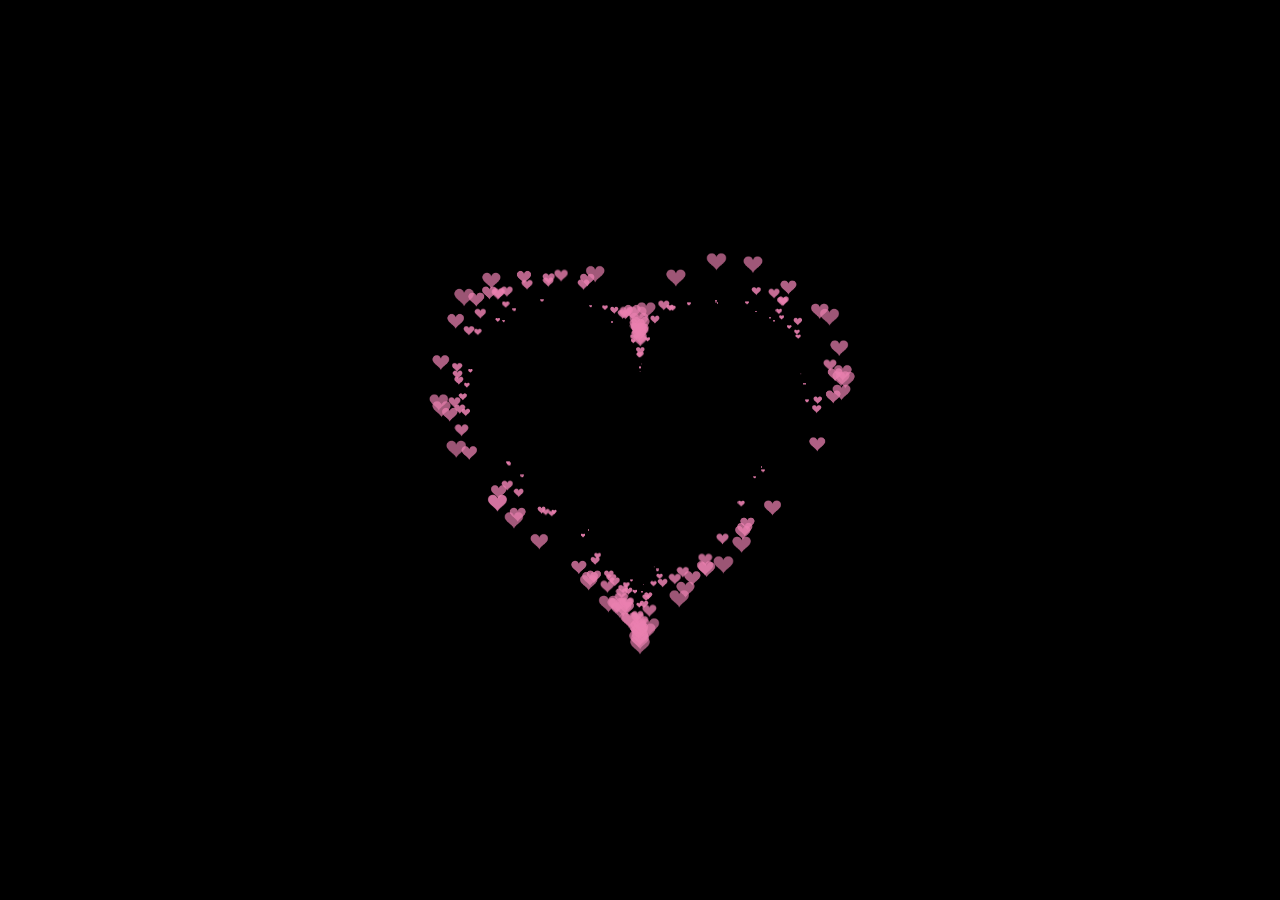
==== index.html @ b7981eaa "Create index.html" ====
<!DOCTYPE HTML PUBLIC "-//W3C//DTD HTML 4.0 Transitional//EN">
<HTML>
	<HEAD>
		<TITLE> New Document </TITLE>
		<META NAME="Generator" CONTENT="EditPlus">
		<META NAME="Author" CONTENT="">
		<META NAME="Keywords" CONTENT="">
		<META NAME="Description" CONTENT="">
		<style>
			html,
			body {
				height: 100%;
				padding: 0;
				margin: 0;
				background: #000;
			}

			canvas {
				position: absolute;
				width: 100%;
				height: 100%;
			}
		</style>
	</HEAD>

	<BODY>
		<canvas id="pinkboard"></canvas>
		<script>
			/*
			 * Settings
			 */
			var settings = {
				particles: {
					length: 500, // maximum amount of particles
					duration: 2, // particle duration in sec
					velocity: 100, // particle velocity in pixels/sec
					effect: -0.75, // play with this for a nice effect
					size: 30, // particle size in pixels
				},
			};

			/*
			 * RequestAnimationFrame polyfill by Erik Möller
			 */
			(function() {
				var b = 0;
				var c = ["ms", "moz", "webkit", "o"];
				for (var a = 0; a < c.length && !window.requestAnimationFrame; ++a) {
					window.requestAnimationFrame = window[c[a] + "RequestAnimationFrame"];
					window.cancelAnimationFrame = window[c[a] + "CancelAnimationFrame"] || window[c[a] +
						"CancelRequestAnimationFrame"]
				}
				if (!window.requestAnimationFrame) {
					window.requestAnimationFrame = function(h, e) {
						var d = new Date().getTime();
						var f = Math.max(0, 16 - (d - b));
						var g = window.setTimeout(function() {
							h(d + f)
						}, f);
						b = d + f;
						return g
					}
				}
				if (!window.cancelAnimationFrame) {
					window.cancelAnimationFrame = function(d) {
						clearTimeout(d)
					}
				}
			}());

			/*
			 * Point class
			 */
			var Point = (function() {
				function Point(x, y) {
					this.x = (typeof x !== 'undefined') ? x : 0;
					this.y = (typeof y !== 'undefined') ? y : 0;
				}
				Point.prototype.clone = function() {
					return new Point(this.x, this.y);
				};
				Point.prototype.length = function(length) {
					if (typeof length == 'undefined')
						return Math.sqrt(this.x * this.x + this.y * this.y);
					this.normalize();
					this.x *= length;
					this.y *= length;
					return this;
				};
				Point.prototype.normalize = function() {
					var length = this.length();
					this.x /= length;
					this.y /= length;
					return this;
				};
				return Point;
			})();

			/*
			 * Particle class
			 */
			var Particle = (function() {
				function Particle() {
					this.position = new Point();
					this.velocity = new Point();
					this.acceleration = new Point();
					this.age = 0;
				}
				Particle.prototype.initialize = function(x, y, dx, dy) {
					this.position.x = x;
					this.position.y = y;
					this.velocity.x = dx;
					this.velocity.y = dy;
					this.acceleration.x = dx * settings.particles.effect;
					this.acceleration.y = dy * settings.particles.effect;
					this.age = 0;
				};
				Particle.prototype.update = function(deltaTime) {
					this.position.x += this.velocity.x * deltaTime;
					this.position.y += this.velocity.y * deltaTime;
					this.velocity.x += this.acceleration.x * deltaTime;
					this.velocity.y += this.acceleration.y * deltaTime;
					this.age += deltaTime;
				};
				Particle.prototype.draw = function(context, image) {
					function ease(t) {
						return (--t) * t * t + 1;
					}
					var size = image.width * ease(this.age / settings.particles.duration);
					context.globalAlpha = 1 - this.age / settings.particles.duration;
					context.drawImage(image, this.position.x - size / 2, this.position.y - size / 2, size, size);
				};
				return Particle;
			})();

			/*
			 * ParticlePool class
			 */
			var ParticlePool = (function() {
				var particles,
					firstActive = 0,
					firstFree = 0,
					duration = settings.particles.duration;

				function ParticlePool(length) {
					// create and populate particle pool
					particles = new Array(length);
					for (var i = 0; i < particles.length; i++)
						particles[i] = new Particle();
				}
				ParticlePool.prototype.add = function(x, y, dx, dy) {
					particles[firstFree].initialize(x, y, dx, dy);

					// handle circular queue
					firstFree++;
					if (firstFree == particles.length) firstFree = 0;
					if (firstActive == firstFree) firstActive++;
					if (firstActive == particles.length) firstActive = 0;
				};
				ParticlePool.prototype.update = function(deltaTime) {
					var i;

					// update active particles
					if (firstActive < firstFree) {
						for (i = firstActive; i < firstFree; i++)
							particles[i].update(deltaTime);
					}
					if (firstFree < firstActive) {
						for (i = firstActive; i < particles.length; i++)
							particles[i].update(deltaTime);
						for (i = 0; i < firstFree; i++)
							particles[i].update(deltaTime);
					}

					// remove inactive particles
					while (particles[firstActive].age >= duration && firstActive != firstFree) {
						firstActive++;
						if (firstActive == particles.length) firstActive = 0;
					}


				};
				ParticlePool.prototype.draw = function(context, image) {
					// draw active particles
					if (firstActive < firstFree) {
						for (i = firstActive; i < firstFree; i++)
							particles[i].draw(context, image);
					}
					if (firstFree < firstActive) {
						for (i = firstActive; i < particles.length; i++)
							particles[i].draw(context, image);
						for (i = 0; i < firstFree; i++)
							particles[i].draw(context, image);
					}
				};
				return ParticlePool;
			})();

			/*
			 * Putting it all together
			 */
			(function(canvas) {
				var context = canvas.getContext('2d'),
					particles = new ParticlePool(settings.particles.length),
					particleRate = settings.particles.length / settings.particles.duration, // particles/sec
					time;

				// get point on heart with -PI <= t <= PI
				function pointOnHeart(t) {
					return new Point(
						160 * Math.pow(Math.sin(t), 3),
						130 * Math.cos(t) - 50 * Math.cos(2 * t) - 20 * Math.cos(3 * t) - 10 * Math.cos(4 * t) + 25
					);
				}

				// creating the particle image using a dummy canvas
				var image = (function() {
					var canvas = document.createElement('canvas'),
						context = canvas.getContext('2d');
					canvas.width = settings.particles.size;
					canvas.height = settings.particles.size;
					// helper function to create the path
					function to(t) {
						var point = pointOnHeart(t);
						point.x = settings.particles.size / 2 + point.x * settings.particles.size / 350;
						point.y = settings.particles.size / 2 - point.y * settings.particles.size / 350;
						return point;
					}
					// create the path
					context.beginPath();
					var t = -Math.PI;
					var point = to(t);
					context.moveTo(point.x, point.y);
					while (t < Math.PI) {
						t += 0.01; // baby steps!
						point = to(t);
						context.lineTo(point.x, point.y);
					}
					context.closePath();
					// create the fill
					context.fillStyle = '#ea80b0';
					context.fill();
					// create the image
					var image = new Image();
					image.src = canvas.toDataURL();
					return image;
				})();

				// render that thing!
				function render() {
					// next animation frame
					requestAnimationFrame(render);

					// update time
					var newTime = new Date().getTime() / 1000,
						deltaTime = newTime - (time || newTime);
					time = newTime;

					// clear canvas
					context.clearRect(0, 0, canvas.width, canvas.height);

					// create new particles
					var amount = particleRate * deltaTime;
					for (var i = 0; i < amount; i++) {
						var pos = pointOnHeart(Math.PI - 2 * Math.PI * Math.random());
						var dir = pos.clone().length(settings.particles.velocity);
						particles.add(canvas.width / 2 + pos.x, canvas.height / 2 - pos.y, dir.x, -dir.y);
					}

					// update and draw particles
					particles.update(deltaTime);
					particles.draw(context, image);
				}

				// handle (re-)sizing of the canvas
				function onResize() {
					canvas.width = canvas.clientWidth;
					canvas.height = canvas.clientHeight;
				}
				window.onresize = onResize;

				// delay rendering bootstrap
				setTimeout(function() {
					onResize();
					render();
				}, 10);
			})(document.getElementById('pinkboard'));
		</script>
	</BODY>
</HTML>
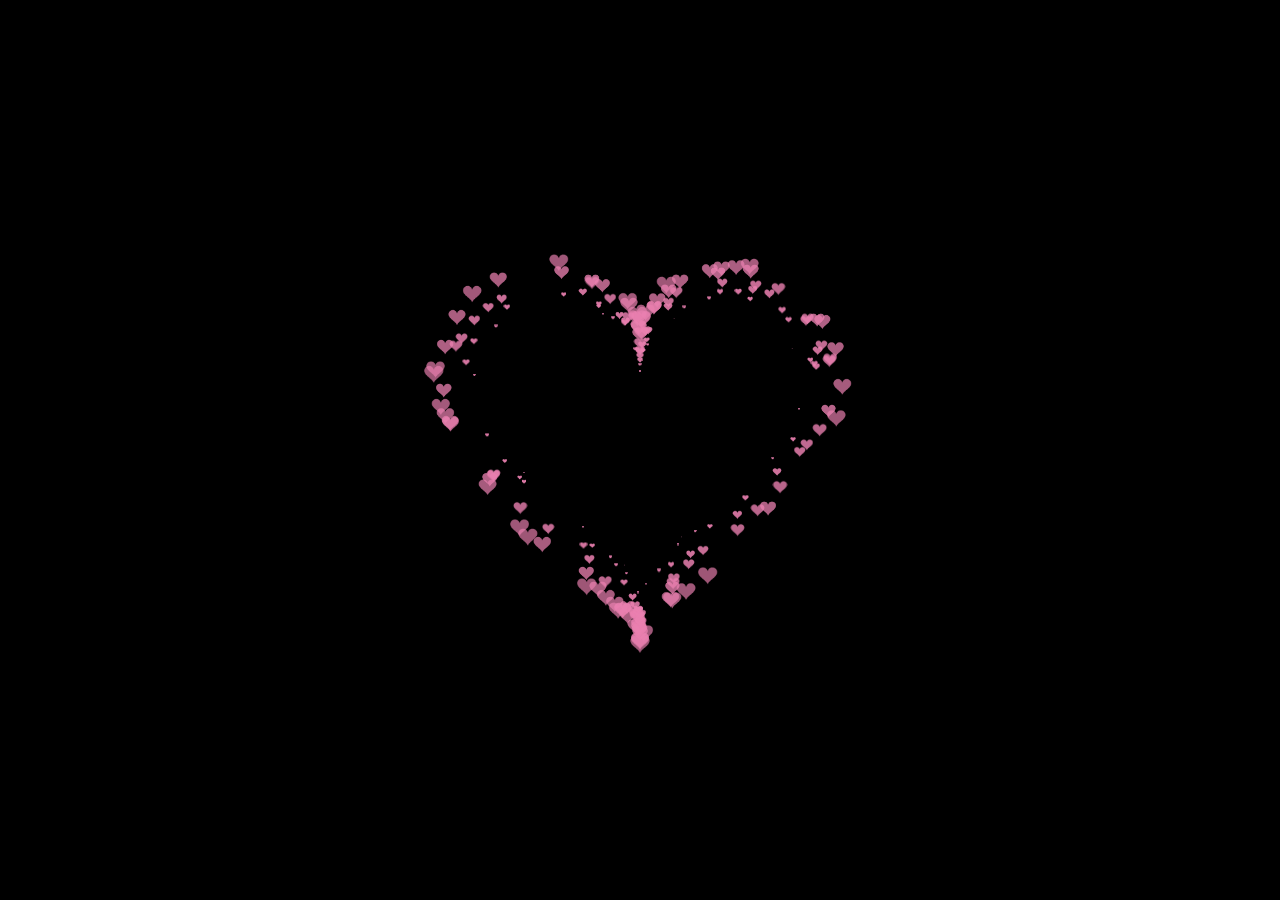
==== commit 67dc612d: "Update index.html" ====
--- a/index.html
+++ b/index.html
@@ -1,7 +1,7 @@
 <!DOCTYPE HTML PUBLIC "-//W3C//DTD HTML 4.0 Transitional//EN">
 <HTML>
 	<HEAD>
-		<TITLE> New Document </TITLE>
+		<TITLE>我爱你</TITLE>
 		<META NAME="Generator" CONTENT="EditPlus">
 		<META NAME="Author" CONTENT="">
 		<META NAME="Keywords" CONTENT="">
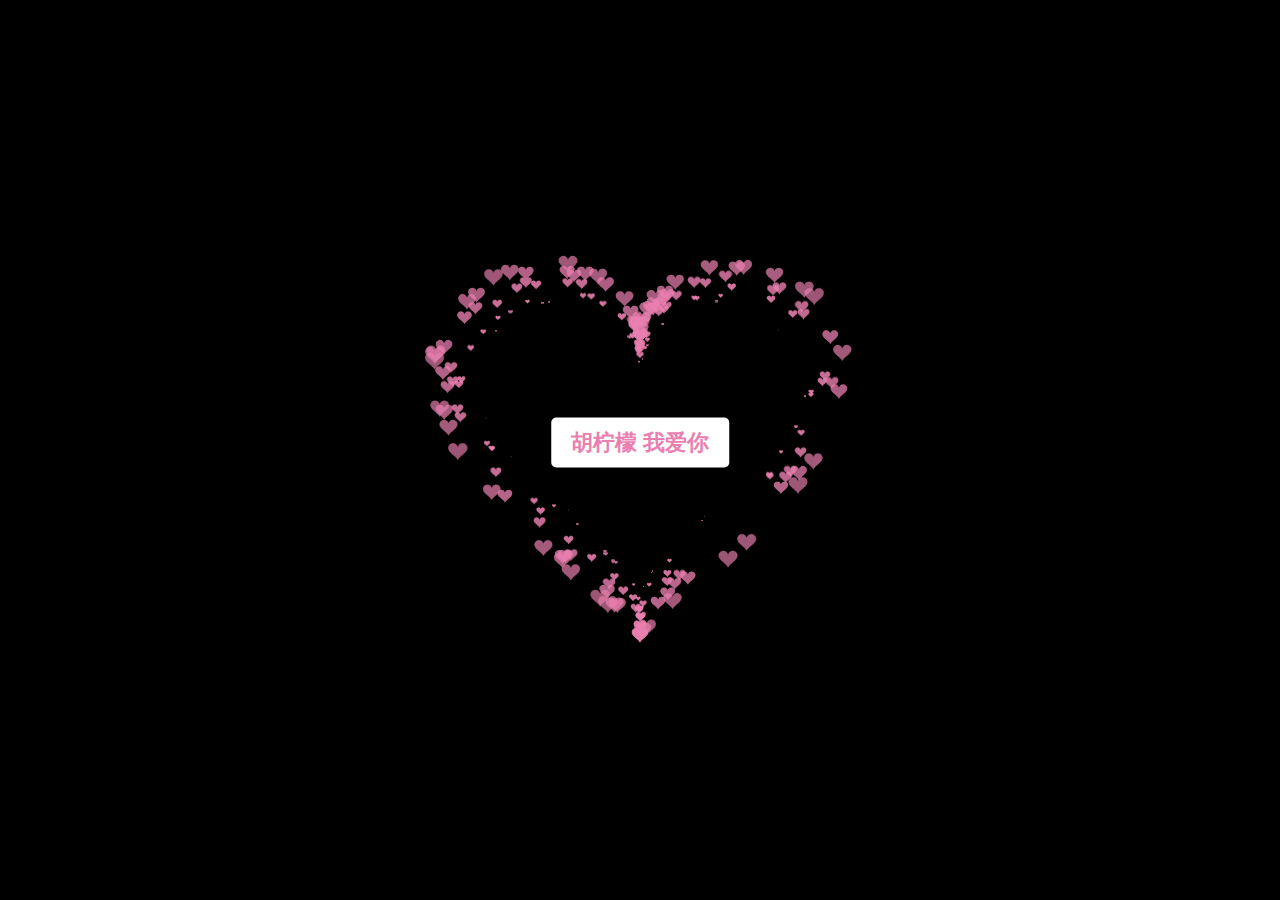
==== commit 17900285: "Create index.html" ====
--- a/index.html
+++ b/index.html
@@ -1,11 +1,11 @@
-<!DOCTYPE HTML PUBLIC "-//W3C//DTD HTML 4.0 Transitional//EN">
-<HTML>
-	<HEAD>
-		<TITLE>我爱你</TITLE>
-		<META NAME="Generator" CONTENT="EditPlus">
-		<META NAME="Author" CONTENT="">
-		<META NAME="Keywords" CONTENT="">
-		<META NAME="Description" CONTENT="">
+<!DOCTYPE html>
+<!-- saved from url=(0046)https://httishere.gitee.io/notion/v4/love.html -->
+<html>
+	<head>
+		<meta http-equiv="Content-Type" content="text/html; charset=UTF-8">
+
+		<title>💗 Love u 💗</title>
+
 		<style>
 			html,
 			body {
@@ -15,16 +15,139 @@
 				background: #000;
 			}
 
+			.title {
+				background-color: #fff;
+				color: #ea80b0;
+				border-radius: 5px;
+				font-size: 22px;
+				font-weight: bold;
+				padding: 10px 20px;
+				position: fixed;
+				top: 50%;
+				left: 50%;
+				transform: translateX(-50%) translateY(-65%);
+				text-align: center;
+			}
+
 			canvas {
 				position: absolute;
 				width: 100%;
 				height: 100%;
+				animation: anim 1.5s ease-in-out infinite;
+				-webkit-animation: anim 1.5s ease-in-out infinite;
+				-o-animation: anim 1.5s ease-in-out infinite;
+				-moz-animation: anim 1.5s ease-in-out infinite;
+			}
+
+			#name {
+				position: absolute;
+				top: 50%;
+				left: 50%;
+				transform: translate(-50%, -50%);
+				margin-top: -20px;
+				font-size: 46px;
+				color: #ea80b0;
+				/* animation: anim 1.5s ease-in-out infinite;
+        -webkit-animation: anim 1.5s ease-in-out infinite;
+        -o-animation: anim 1.5s ease-in-out infinite;
+        -moz-animation: anim 1.5s ease-in-out infinite; */
+			}
+
+			@keyframes anim {
+				0% {
+					transform: scale(0.8);
+				}
+
+				25% {
+					transform: scale(0.7);
+				}
+
+				50% {
+					transform: scale(1);
+				}
+
+				75% {
+					transform: scale(0.7);
+				}
+
+				100% {
+					transform: scale(0.8);
+				}
+			}
+
+			@-webkit-keyframes anim {
+				0% {
+					-webkit-transform: scale(0.8);
+				}
+
+				25% {
+					-webkit-transform: scale(0.7);
+				}
+
+				50% {
+					-webkit-transform: scale(1);
+				}
+
+				75% {
+					-webkit-transform: scale(0.7);
+				}
+
+				100% {
+					-webkit-transform: scale(0.8);
+				}
+			}
+
+			@-o-keyframes anim {
+				0% {
+					-o-transform: scale(0.8);
+				}
+
+				25% {
+					-o-transform: scale(0.7);
+				}
+
+				50% {
+					-o-transform: scale(1);
+				}
+
+				75% {
+					-o-transform: scale(0.7);
+				}
+
+				100% {
+					-o-transform: scale(0.8);
+				}
+			}
+
+			@-moz-keyframes anim {
+				0% {
+					-moz-transform: scale(0.8);
+				}
+
+				25% {
+					-moz-transform: scale(0.7);
+				}
+
+				50% {
+					-moz-transform: scale(1);
+				}
+
+				75% {
+					-moz-transform: scale(0.7);
+				}
+
+				100% {
+					-moz-transform: scale(0.8);
+				}
 			}
 		</style>
-	</HEAD>
-
-	<BODY>
-		<canvas id="pinkboard"></canvas>
+	</head>
+	<body>
+		<div class="title">胡柠檬 我爱你</div>
+		<canvas id="pinkboard" width="1536" height="150"></canvas>
+		<!-- 加名字的时候请替换xxx部分 -->
+		<!-- <div id="name">肥汪卷</div> -->
+
 		<script>
 			/*
 			 * Settings
@@ -40,47 +163,48 @@
 			};
 
 			/*
-			 * RequestAnimationFrame polyfill by Erik Möller
+			 * RequestAnimationFrame polyfill by Erik M?ller
 			 */
 			(function() {
 				var b = 0;
 				var c = ["ms", "moz", "webkit", "o"];
 				for (var a = 0; a < c.length && !window.requestAnimationFrame; ++a) {
 					window.requestAnimationFrame = window[c[a] + "RequestAnimationFrame"];
-					window.cancelAnimationFrame = window[c[a] + "CancelAnimationFrame"] || window[c[a] +
-						"CancelRequestAnimationFrame"]
+					window.cancelAnimationFrame =
+						window[c[a] + "CancelAnimationFrame"] ||
+						window[c[a] + "CancelRequestAnimationFrame"];
 				}
 				if (!window.requestAnimationFrame) {
 					window.requestAnimationFrame = function(h, e) {
 						var d = new Date().getTime();
 						var f = Math.max(0, 16 - (d - b));
 						var g = window.setTimeout(function() {
-							h(d + f)
+							h(d + f);
 						}, f);
 						b = d + f;
-						return g
-					}
+						return g;
+					};
 				}
 				if (!window.cancelAnimationFrame) {
 					window.cancelAnimationFrame = function(d) {
-						clearTimeout(d)
-					}
-				}
-			}());
+						clearTimeout(d);
+					};
+				}
+			})();
 
 			/*
 			 * Point class
 			 */
 			var Point = (function() {
 				function Point(x, y) {
-					this.x = (typeof x !== 'undefined') ? x : 0;
-					this.y = (typeof y !== 'undefined') ? y : 0;
+					this.x = typeof x !== "undefined" ? x : 0;
+					this.y = typeof y !== "undefined" ? y : 0;
 				}
 				Point.prototype.clone = function() {
 					return new Point(this.x, this.y);
 				};
 				Point.prototype.length = function(length) {
-					if (typeof length == 'undefined')
+					if (typeof length == "undefined")
 						return Math.sqrt(this.x * this.x + this.y * this.y);
 					this.normalize();
 					this.x *= length;
@@ -99,6 +223,7 @@
 			/*
 			 * Particle class
 			 */
+
 			var Particle = (function() {
 				function Particle() {
 					this.position = new Point();
@@ -124,11 +249,17 @@
 				};
 				Particle.prototype.draw = function(context, image) {
 					function ease(t) {
-						return (--t) * t * t + 1;
+						return --t * t * t + 1;
 					}
 					var size = image.width * ease(this.age / settings.particles.duration);
 					context.globalAlpha = 1 - this.age / settings.particles.duration;
-					context.drawImage(image, this.position.x - size / 2, this.position.y - size / 2, size, size);
+					context.drawImage(
+						image,
+						this.position.x - size / 2,
+						this.position.y - size / 2,
+						size,
+						size
+					);
 				};
 				return Particle;
 			})();
@@ -168,17 +299,17 @@
 					if (firstFree < firstActive) {
 						for (i = firstActive; i < particles.length; i++)
 							particles[i].update(deltaTime);
-						for (i = 0; i < firstFree; i++)
-							particles[i].update(deltaTime);
+						for (i = 0; i < firstFree; i++) particles[i].update(deltaTime);
 					}
 
 					// remove inactive particles
-					while (particles[firstActive].age >= duration && firstActive != firstFree) {
+					while (
+						particles[firstActive].age >= duration &&
+						firstActive != firstFree
+					) {
 						firstActive++;
 						if (firstActive == particles.length) firstActive = 0;
 					}
-
-
 				};
 				ParticlePool.prototype.draw = function(context, image) {
 					// draw active particles
@@ -189,8 +320,7 @@
 					if (firstFree < firstActive) {
 						for (i = firstActive; i < particles.length; i++)
 							particles[i].draw(context, image);
-						for (i = 0; i < firstFree; i++)
-							particles[i].draw(context, image);
+						for (i = 0; i < firstFree; i++) particles[i].draw(context, image);
 					}
 				};
 				return ParticlePool;
@@ -200,30 +330,39 @@
 			 * Putting it all together
 			 */
 			(function(canvas) {
-				var context = canvas.getContext('2d'),
+				var context = canvas.getContext("2d"),
 					particles = new ParticlePool(settings.particles.length),
-					particleRate = settings.particles.length / settings.particles.duration, // particles/sec
+					particleRate =
+					settings.particles.length / settings.particles.duration, // particles/sec
 					time;
 
 				// get point on heart with -PI <= t <= PI
 				function pointOnHeart(t) {
 					return new Point(
 						160 * Math.pow(Math.sin(t), 3),
-						130 * Math.cos(t) - 50 * Math.cos(2 * t) - 20 * Math.cos(3 * t) - 10 * Math.cos(4 * t) + 25
+						130 * Math.cos(t) -
+						50 * Math.cos(2 * t) -
+						20 * Math.cos(3 * t) -
+						10 * Math.cos(4 * t) +
+						25
 					);
 				}
 
 				// creating the particle image using a dummy canvas
 				var image = (function() {
-					var canvas = document.createElement('canvas'),
-						context = canvas.getContext('2d');
+					var canvas = document.createElement("canvas"),
+						context = canvas.getContext("2d");
 					canvas.width = settings.particles.size;
 					canvas.height = settings.particles.size;
 					// helper function to create the path
 					function to(t) {
 						var point = pointOnHeart(t);
-						point.x = settings.particles.size / 2 + point.x * settings.particles.size / 350;
-						point.y = settings.particles.size / 2 - point.y * settings.particles.size / 350;
+						point.x =
+							settings.particles.size / 2 +
+							(point.x * settings.particles.size) / 350;
+						point.y =
+							settings.particles.size / 2 -
+							(point.y * settings.particles.size) / 350;
 						return point;
 					}
 					// create the path
@@ -238,7 +377,7 @@
 					}
 					context.closePath();
 					// create the fill
-					context.fillStyle = '#ea80b0';
+					context.fillStyle = "#ea80b0";
 					context.fill();
 					// create the image
 					var image = new Image();
@@ -264,7 +403,12 @@
 					for (var i = 0; i < amount; i++) {
 						var pos = pointOnHeart(Math.PI - 2 * Math.PI * Math.random());
 						var dir = pos.clone().length(settings.particles.velocity);
-						particles.add(canvas.width / 2 + pos.x, canvas.height / 2 - pos.y, dir.x, -dir.y);
+						particles.add(
+							canvas.width / 2 + pos.x,
+							canvas.height / 2 - pos.y,
+							dir.x,
+							-dir.y
+						);
 					}
 
 					// update and draw particles
@@ -284,7 +428,11 @@
 					onResize();
 					render();
 				}, 10);
-			})(document.getElementById('pinkboard'));
+			})(document.getElementById("pinkboard"));
+
+			// 参考：https://blog.csdn.net/weixin_57038822/article/details/121644240
 		</script>
-	</BODY>
-</HTML>
+
+
+	</body>
+</html>
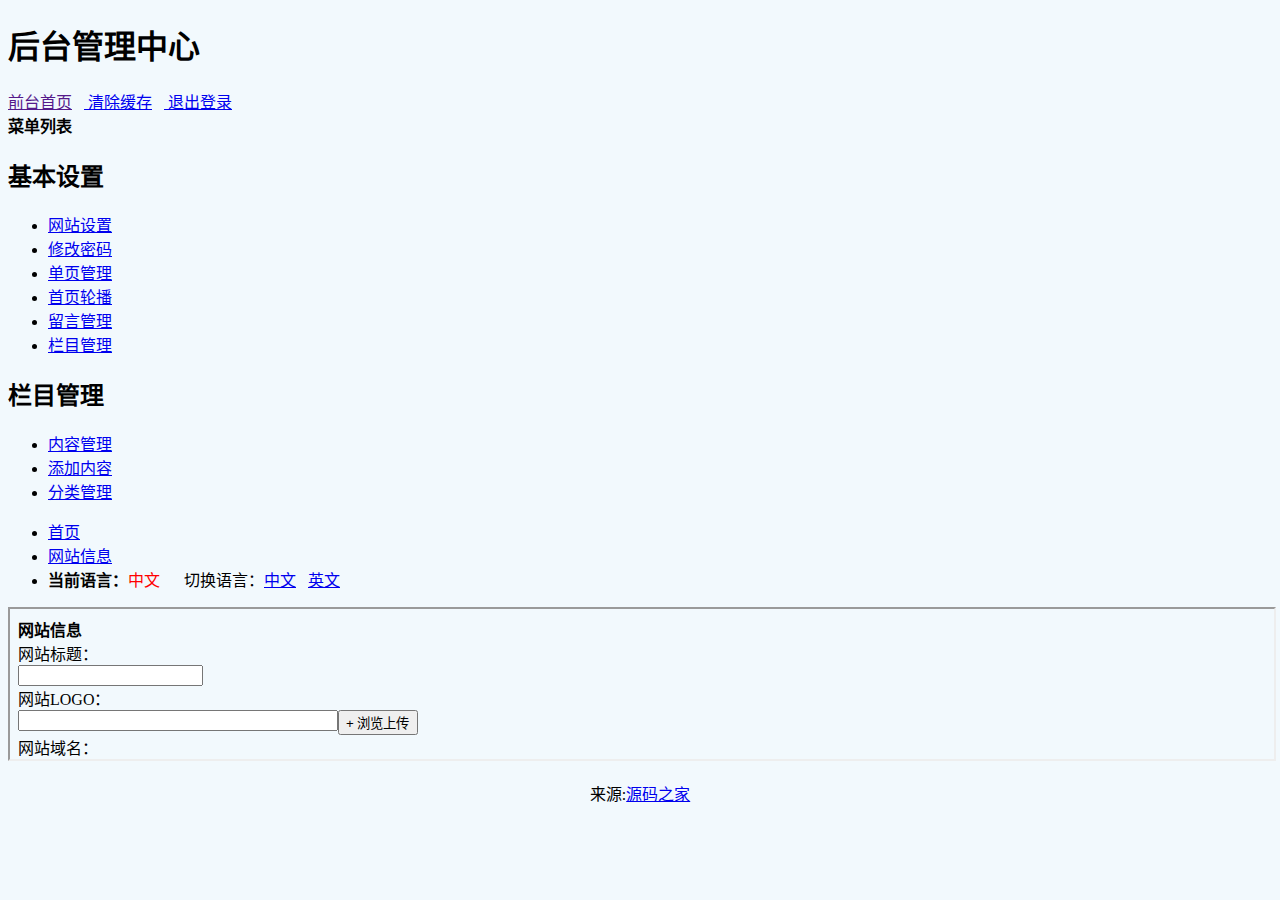
==== commit dec734e4: "Add files via upload" ====
--- a/index.html
+++ b/index.html
@@ -1,438 +1,71 @@
-<!DOCTYPE html>
-<!-- saved from url=(0046)https://httishere.gitee.io/notion/v4/love.html -->
-<html>
-	<head>
-		<meta http-equiv="Content-Type" content="text/html; charset=UTF-8">
-
-		<title>💗 Love u 💗</title>
-
-		<style>
-			html,
-			body {
-				height: 100%;
-				padding: 0;
-				margin: 0;
-				background: #000;
-			}
-
-			.title {
-				background-color: #fff;
-				color: #ea80b0;
-				border-radius: 5px;
-				font-size: 22px;
-				font-weight: bold;
-				padding: 10px 20px;
-				position: fixed;
-				top: 50%;
-				left: 50%;
-				transform: translateX(-50%) translateY(-65%);
-				text-align: center;
-			}
-
-			canvas {
-				position: absolute;
-				width: 100%;
-				height: 100%;
-				animation: anim 1.5s ease-in-out infinite;
-				-webkit-animation: anim 1.5s ease-in-out infinite;
-				-o-animation: anim 1.5s ease-in-out infinite;
-				-moz-animation: anim 1.5s ease-in-out infinite;
-			}
-
-			#name {
-				position: absolute;
-				top: 50%;
-				left: 50%;
-				transform: translate(-50%, -50%);
-				margin-top: -20px;
-				font-size: 46px;
-				color: #ea80b0;
-				/* animation: anim 1.5s ease-in-out infinite;
-        -webkit-animation: anim 1.5s ease-in-out infinite;
-        -o-animation: anim 1.5s ease-in-out infinite;
-        -moz-animation: anim 1.5s ease-in-out infinite; */
-			}
-
-			@keyframes anim {
-				0% {
-					transform: scale(0.8);
-				}
-
-				25% {
-					transform: scale(0.7);
-				}
-
-				50% {
-					transform: scale(1);
-				}
-
-				75% {
-					transform: scale(0.7);
-				}
-
-				100% {
-					transform: scale(0.8);
-				}
-			}
-
-			@-webkit-keyframes anim {
-				0% {
-					-webkit-transform: scale(0.8);
-				}
-
-				25% {
-					-webkit-transform: scale(0.7);
-				}
-
-				50% {
-					-webkit-transform: scale(1);
-				}
-
-				75% {
-					-webkit-transform: scale(0.7);
-				}
-
-				100% {
-					-webkit-transform: scale(0.8);
-				}
-			}
-
-			@-o-keyframes anim {
-				0% {
-					-o-transform: scale(0.8);
-				}
-
-				25% {
-					-o-transform: scale(0.7);
-				}
-
-				50% {
-					-o-transform: scale(1);
-				}
-
-				75% {
-					-o-transform: scale(0.7);
-				}
-
-				100% {
-					-o-transform: scale(0.8);
-				}
-			}
-
-			@-moz-keyframes anim {
-				0% {
-					-moz-transform: scale(0.8);
-				}
-
-				25% {
-					-moz-transform: scale(0.7);
-				}
-
-				50% {
-					-moz-transform: scale(1);
-				}
-
-				75% {
-					-moz-transform: scale(0.7);
-				}
-
-				100% {
-					-moz-transform: scale(0.8);
-				}
-			}
-		</style>
-	</head>
-	<body>
-		<div class="title">胡柠檬 我爱你</div>
-		<canvas id="pinkboard" width="1536" height="150"></canvas>
-		<!-- 加名字的时候请替换xxx部分 -->
-		<!-- <div id="name">肥汪卷</div> -->
-
-		<script>
-			/*
-			 * Settings
-			 */
-			var settings = {
-				particles: {
-					length: 500, // maximum amount of particles
-					duration: 2, // particle duration in sec
-					velocity: 100, // particle velocity in pixels/sec
-					effect: -0.75, // play with this for a nice effect
-					size: 30, // particle size in pixels
-				},
-			};
-
-			/*
-			 * RequestAnimationFrame polyfill by Erik M?ller
-			 */
-			(function() {
-				var b = 0;
-				var c = ["ms", "moz", "webkit", "o"];
-				for (var a = 0; a < c.length && !window.requestAnimationFrame; ++a) {
-					window.requestAnimationFrame = window[c[a] + "RequestAnimationFrame"];
-					window.cancelAnimationFrame =
-						window[c[a] + "CancelAnimationFrame"] ||
-						window[c[a] + "CancelRequestAnimationFrame"];
-				}
-				if (!window.requestAnimationFrame) {
-					window.requestAnimationFrame = function(h, e) {
-						var d = new Date().getTime();
-						var f = Math.max(0, 16 - (d - b));
-						var g = window.setTimeout(function() {
-							h(d + f);
-						}, f);
-						b = d + f;
-						return g;
-					};
-				}
-				if (!window.cancelAnimationFrame) {
-					window.cancelAnimationFrame = function(d) {
-						clearTimeout(d);
-					};
-				}
-			})();
-
-			/*
-			 * Point class
-			 */
-			var Point = (function() {
-				function Point(x, y) {
-					this.x = typeof x !== "undefined" ? x : 0;
-					this.y = typeof y !== "undefined" ? y : 0;
-				}
-				Point.prototype.clone = function() {
-					return new Point(this.x, this.y);
-				};
-				Point.prototype.length = function(length) {
-					if (typeof length == "undefined")
-						return Math.sqrt(this.x * this.x + this.y * this.y);
-					this.normalize();
-					this.x *= length;
-					this.y *= length;
-					return this;
-				};
-				Point.prototype.normalize = function() {
-					var length = this.length();
-					this.x /= length;
-					this.y /= length;
-					return this;
-				};
-				return Point;
-			})();
-
-			/*
-			 * Particle class
-			 */
-
-			var Particle = (function() {
-				function Particle() {
-					this.position = new Point();
-					this.velocity = new Point();
-					this.acceleration = new Point();
-					this.age = 0;
-				}
-				Particle.prototype.initialize = function(x, y, dx, dy) {
-					this.position.x = x;
-					this.position.y = y;
-					this.velocity.x = dx;
-					this.velocity.y = dy;
-					this.acceleration.x = dx * settings.particles.effect;
-					this.acceleration.y = dy * settings.particles.effect;
-					this.age = 0;
-				};
-				Particle.prototype.update = function(deltaTime) {
-					this.position.x += this.velocity.x * deltaTime;
-					this.position.y += this.velocity.y * deltaTime;
-					this.velocity.x += this.acceleration.x * deltaTime;
-					this.velocity.y += this.acceleration.y * deltaTime;
-					this.age += deltaTime;
-				};
-				Particle.prototype.draw = function(context, image) {
-					function ease(t) {
-						return --t * t * t + 1;
-					}
-					var size = image.width * ease(this.age / settings.particles.duration);
-					context.globalAlpha = 1 - this.age / settings.particles.duration;
-					context.drawImage(
-						image,
-						this.position.x - size / 2,
-						this.position.y - size / 2,
-						size,
-						size
-					);
-				};
-				return Particle;
-			})();
-
-			/*
-			 * ParticlePool class
-			 */
-			var ParticlePool = (function() {
-				var particles,
-					firstActive = 0,
-					firstFree = 0,
-					duration = settings.particles.duration;
-
-				function ParticlePool(length) {
-					// create and populate particle pool
-					particles = new Array(length);
-					for (var i = 0; i < particles.length; i++)
-						particles[i] = new Particle();
-				}
-				ParticlePool.prototype.add = function(x, y, dx, dy) {
-					particles[firstFree].initialize(x, y, dx, dy);
-
-					// handle circular queue
-					firstFree++;
-					if (firstFree == particles.length) firstFree = 0;
-					if (firstActive == firstFree) firstActive++;
-					if (firstActive == particles.length) firstActive = 0;
-				};
-				ParticlePool.prototype.update = function(deltaTime) {
-					var i;
-
-					// update active particles
-					if (firstActive < firstFree) {
-						for (i = firstActive; i < firstFree; i++)
-							particles[i].update(deltaTime);
-					}
-					if (firstFree < firstActive) {
-						for (i = firstActive; i < particles.length; i++)
-							particles[i].update(deltaTime);
-						for (i = 0; i < firstFree; i++) particles[i].update(deltaTime);
-					}
-
-					// remove inactive particles
-					while (
-						particles[firstActive].age >= duration &&
-						firstActive != firstFree
-					) {
-						firstActive++;
-						if (firstActive == particles.length) firstActive = 0;
-					}
-				};
-				ParticlePool.prototype.draw = function(context, image) {
-					// draw active particles
-					if (firstActive < firstFree) {
-						for (i = firstActive; i < firstFree; i++)
-							particles[i].draw(context, image);
-					}
-					if (firstFree < firstActive) {
-						for (i = firstActive; i < particles.length; i++)
-							particles[i].draw(context, image);
-						for (i = 0; i < firstFree; i++) particles[i].draw(context, image);
-					}
-				};
-				return ParticlePool;
-			})();
-
-			/*
-			 * Putting it all together
-			 */
-			(function(canvas) {
-				var context = canvas.getContext("2d"),
-					particles = new ParticlePool(settings.particles.length),
-					particleRate =
-					settings.particles.length / settings.particles.duration, // particles/sec
-					time;
-
-				// get point on heart with -PI <= t <= PI
-				function pointOnHeart(t) {
-					return new Point(
-						160 * Math.pow(Math.sin(t), 3),
-						130 * Math.cos(t) -
-						50 * Math.cos(2 * t) -
-						20 * Math.cos(3 * t) -
-						10 * Math.cos(4 * t) +
-						25
-					);
-				}
-
-				// creating the particle image using a dummy canvas
-				var image = (function() {
-					var canvas = document.createElement("canvas"),
-						context = canvas.getContext("2d");
-					canvas.width = settings.particles.size;
-					canvas.height = settings.particles.size;
-					// helper function to create the path
-					function to(t) {
-						var point = pointOnHeart(t);
-						point.x =
-							settings.particles.size / 2 +
-							(point.x * settings.particles.size) / 350;
-						point.y =
-							settings.particles.size / 2 -
-							(point.y * settings.particles.size) / 350;
-						return point;
-					}
-					// create the path
-					context.beginPath();
-					var t = -Math.PI;
-					var point = to(t);
-					context.moveTo(point.x, point.y);
-					while (t < Math.PI) {
-						t += 0.01; // baby steps!
-						point = to(t);
-						context.lineTo(point.x, point.y);
-					}
-					context.closePath();
-					// create the fill
-					context.fillStyle = "#ea80b0";
-					context.fill();
-					// create the image
-					var image = new Image();
-					image.src = canvas.toDataURL();
-					return image;
-				})();
-
-				// render that thing!
-				function render() {
-					// next animation frame
-					requestAnimationFrame(render);
-
-					// update time
-					var newTime = new Date().getTime() / 1000,
-						deltaTime = newTime - (time || newTime);
-					time = newTime;
-
-					// clear canvas
-					context.clearRect(0, 0, canvas.width, canvas.height);
-
-					// create new particles
-					var amount = particleRate * deltaTime;
-					for (var i = 0; i < amount; i++) {
-						var pos = pointOnHeart(Math.PI - 2 * Math.PI * Math.random());
-						var dir = pos.clone().length(settings.particles.velocity);
-						particles.add(
-							canvas.width / 2 + pos.x,
-							canvas.height / 2 - pos.y,
-							dir.x,
-							-dir.y
-						);
-					}
-
-					// update and draw particles
-					particles.update(deltaTime);
-					particles.draw(context, image);
-				}
-
-				// handle (re-)sizing of the canvas
-				function onResize() {
-					canvas.width = canvas.clientWidth;
-					canvas.height = canvas.clientHeight;
-				}
-				window.onresize = onResize;
-
-				// delay rendering bootstrap
-				setTimeout(function() {
-					onResize();
-					render();
-				}, 10);
-			})(document.getElementById("pinkboard"));
-
-			// 参考：https://blog.csdn.net/weixin_57038822/article/details/121644240
-		</script>
-
-
-	</body>
-</html>
+<!DOCTYPE html>
+<html lang="zh-cn">
+
+<head>
+	<meta http-equiv="Content-Type" content="text/html; charset=utf-8" />
+	<meta http-equiv="X-UA-Compatible" content="IE=edge">
+	<meta name="viewport" content="width=device-width, initial-scale=1.0, maximum-scale=1.0, user-scalable=no" />
+	<meta name="renderer" content="webkit">
+	<title>后台管理中心</title>
+	<link rel="stylesheet" href="css/pintuer.css">
+	<link rel="stylesheet" href="css/admin.css">
+	<script src="js/jquery.js"></script>
+</head>
+
+<body style="background-color:#f2f9fd;">
+	<div class="header bg-main">
+		<div class="logo margin-big-left fadein-top">
+			<h1><img src="images/y.jpg" class="radius-circle rotate-hover" height="50" alt="" />后台管理中心</h1>
+		</div>
+		<div class="head-l"><a class="button button-little bg-green" href="" target="_blank"><span
+					class="icon-home"></span> 前台首页</a> &nbsp;&nbsp;<a href="##"
+				class="button button-little bg-blue"><span class="icon-wrench"></span> 清除缓存</a> &nbsp;&nbsp;<a
+				class="button button-little bg-red" href="login.html"><span class="icon-power-off"></span> 退出登录</a>
+		</div>
+	</div>
+	<div class="leftnav">
+		<div class="leftnav-title"><strong><span class="icon-list"></span>菜单列表</strong></div>
+		<h2><span class="icon-user"></span>基本设置</h2>
+		<ul style="display:block">
+			<li><a href="info.html" target="right"><span class="icon-caret-right"></span>网站设置</a></li>
+			<li><a href="pass.html" target="right"><span class="icon-caret-right"></span>修改密码</a></li>
+			<li><a href="page.html" target="right"><span class="icon-caret-right"></span>单页管理</a></li>
+			<li><a href="adv.html" target="right"><span class="icon-caret-right"></span>首页轮播</a></li>
+			<li><a href="book.html" target="right"><span class="icon-caret-right"></span>留言管理</a></li>
+			<li><a href="column.html" target="right"><span class="icon-caret-right"></span>栏目管理</a></li>
+		</ul>
+		<h2><span class="icon-pencil-square-o"></span>栏目管理</h2>
+		<ul>
+			<li><a href="list.html" target="right"><span class="icon-caret-right"></span>内容管理</a></li>
+			<li><a href="add.html" target="right"><span class="icon-caret-right"></span>添加内容</a></li>
+			<li><a href="cate.html" target="right"><span class="icon-caret-right"></span>分类管理</a></li>
+		</ul>
+	</div>
+	<script type="text/javascript">
+		$(function () {
+			$(".leftnav h2").click(function () {
+				$(this).next().slideToggle(200);
+				$(this).toggleClass("on");
+			})
+			$(".leftnav ul li a").click(function () {
+				$("#a_leader_txt").text($(this).text());
+				$(".leftnav ul li a").removeClass("on");
+				$(this).addClass("on");
+			})
+		});
+	</script>
+	<ul class="bread">
+		<li><a href="{:U('Index/info')}" target="right" class="icon-home"> 首页</a></li>
+		<li><a href="##" id="a_leader_txt">网站信息</a></li>
+		<li><b>当前语言：</b><span style="color:red;">中文</php></span>
+			&nbsp;&nbsp;&nbsp;&nbsp;&nbsp;切换语言：<a href="##">中文</a> &nbsp;&nbsp;<a href="##">英文</a> </li>
+	</ul>
+	<div class="admin">
+		<iframe scrolling="auto" rameborder="0" src="info.html" name="right" width="100%" height="100%"></iframe>
+	</div>
+	<div style="text-align:center;">
+		<p>来源:<a href="http://www.mycodes.net/" target="_blank">源码之家</a></p>
+	</div>
+</body>
+
+</html>